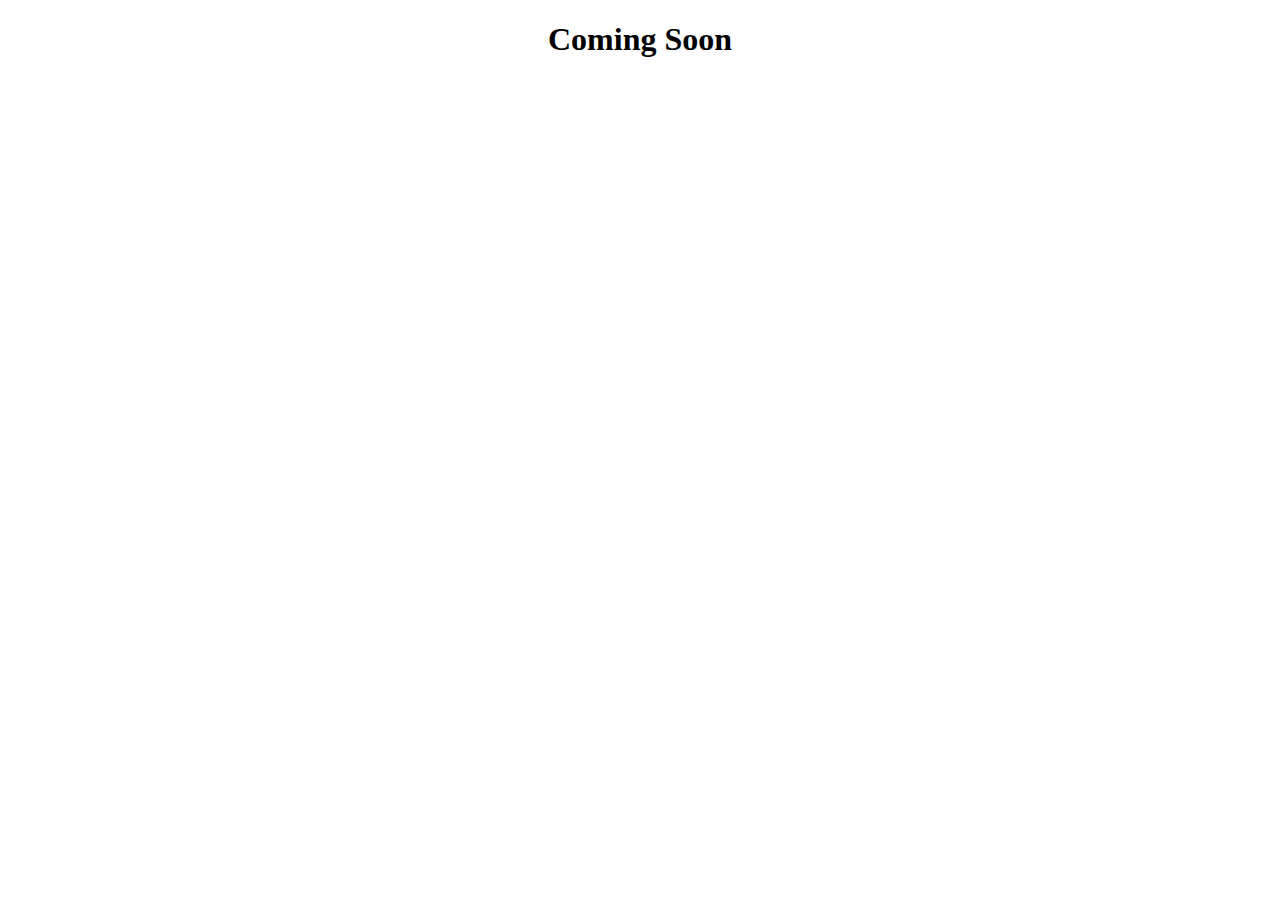
==== portfolio list/portfolio.html @ 10aa8914 "add section portfolio" ====
<!DOCTYPE html>
<html lang="en">
<head>
    <meta charset="UTF-8">
    <meta http-equiv="X-UA-Compatible" content="IE=edge">
    <meta name="viewport" content="width=device-width, initial-scale=1.0">
    <title>My Portfolio</title>
</head>
<body>
    <center>
        <h1>Coming Soon</h1>
    </center>
</body>
</html>
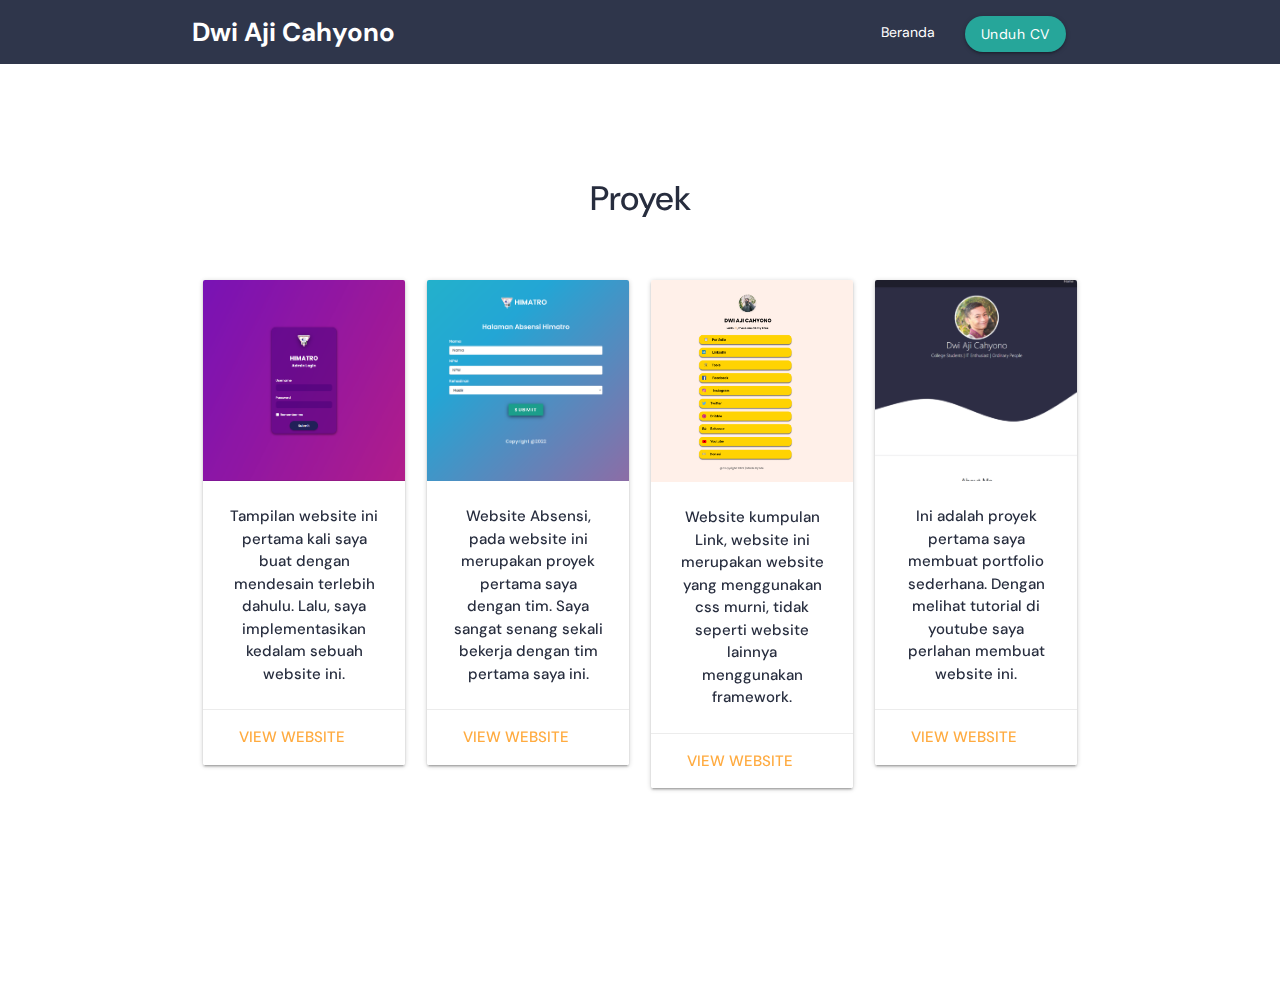
==== commit 193fe669: "memperbarui portfolio.html" ====
--- a/portfolio list/portfolio.html
+++ b/portfolio list/portfolio.html
@@ -1,14 +1,147 @@
 <!DOCTYPE html>
 <html lang="en">
+
 <head>
-    <meta charset="UTF-8">
-    <meta http-equiv="X-UA-Compatible" content="IE=edge">
-    <meta name="viewport" content="width=device-width, initial-scale=1.0">
-    <title>My Portfolio</title>
+  <meta charset="UTF-8">
+  <meta http-equiv="X-UA-Compatible" content="IE=edge">
+  <meta name="viewport" content="width=device-width, initial-scale=1.0">
+  <title>Portfolio</title>
+  <!-- Materialize css plugin -->
+  <!--Import Google Icon Font-->
+  <link href="https://fonts.googleapis.com/icon?family=Material+Icons" rel="stylesheet">
+  <!-- Compiled and minified CSS -->
+  <link rel="stylesheet" href="https://cdnjs.cloudflare.com/ajax/libs/materialize/1.0.0/css/materialize.min.css">
+  <!-- Link CSS -->
+  <link rel="stylesheet" href="../script/style.css">
+  <!-- Impor Font google -->
+  <link rel="preconnect" href="https://fonts.googleapis.com">
+  <link rel="preconnect" href="https://fonts.gstatic.com" crossorigin>
+  <link href="https://fonts.googleapis.com/css2?family=DM+Sans:wght@400;500;700&display=swap" rel="stylesheet">
+  <!-- Animate CSS -->
+  <link
+    rel="stylesheet"
+    href="https://cdnjs.cloudflare.com/ajax/libs/animate.css/4.1.1/animate.min.css"
+  />
+  <!-- Aos  -->
+  <link rel="stylesheet" href="https://unpkg.com/aos@next/dist/aos.css" />
 </head>
+
 <body>
-    <center>
-        <h1>Coming Soon</h1>
+  <!-- expand_less -->
+  <a id="button" class="material-icons exp">expand_less</a>
+  <!-- Navbar -->
+  <section id="Navbar">
+    <div class="navbar-fixed ">
+      <nav class="navbar">
+        <div class="nav-wrapper container">
+          <a href="#Hero" class="brand-logo">Dwi Aji Cahyono</a>
+          <a href="#" data-target="mobile-nav" class="sidenav-trigger"><i class="material-icons">menu</i></a>
+          <div class="brand-logo right">
+            <ul class="hide-on-med-and-down ">
+              <li><a class="navres" href="../index.html">Beranda</a></li>
+              <li><a class="navres waves-effect waves-light btn" href="../src/cv/My Resume_Dwi Aji Cahyono.pdf">Unduh CV</a></li>
+            </ul>
+          </div>
+        </div>
+    </div>
+
+    </nav>
+
+    <ul class="sidenav" id="mobile-nav">
+      <li><a href="../index.html">Beranda</a></li>
+      <li><a class="waves-effect waves-light btn" href="../src/cv/My Resume_Dwi Aji Cahyono.pdf">Unduh CV</a></li>
+    </ul>
+  </section>
+  <!-- End Navbar -->
+   <!-- Proyek -->
+   <section id="Proyek">
+    <center class="container">
+      <h2 class="jproyek" data-aos="zoom-in-up" data-aos-duration="2000">Proyek</h2>
+      <div class="row">
+
+        <!-- Card 1 -->
+        <div class="col s12 m6 l3 kartu" data-aos="zoom-in-up" data-aos-duration="2000">
+          <div class="card kartu">
+            <div class="card-image">
+              <img src="../src/Thumbnail_Project/Thum_2.png">
+            </div>
+            <div class="card-content">
+              <p>Tampilan website ini pertama kali saya buat dengan mendesain terlebih dahulu. Lalu, saya
+                implementasikan kedalam sebuah website ini.</p>
+            </div>
+            <div class="card-action">
+              <a href="https://loginpagehimatro.netlify.app/" target="popup">View Website</a>
+            </div>
+          </div>
+        </div>
+        <!-- End Card 1 -->
+        <!-- Card 2 -->
+        <div class="col s12 m6 l3" data-aos="zoom-in-up" data-aos-duration="2000">
+          <div class="card kartu">
+            <div class="card-image">
+              <img src="../src/Thumbnail_Project/Thum_3.png">
+            </div>
+            <div class="card-content">
+              <p>Website Absensi, pada website ini merupakan proyek pertama saya dengan tim.
+                Saya sangat senang sekali bekerja dengan tim pertama saya ini.
+              </p>
+            </div>
+            <div class="card-action">
+              <a href="https://pageabsensihimatro.netlify.app/" target="popup">View Website</a>
+            </div>
+          </div>
+        </div>
+        <!-- End Card 2 -->
+        <!-- Card 3 -->
+        <div class="col s12 m6 l3 kartu" data-aos="zoom-in-up" data-aos-duration="2000">
+          <div class="card kartu">
+            <div class="card-image">
+              <img src="../src/Thumbnail_Project/Thum_1.png">
+            </div>
+            <div class="card-content">
+              <p>Website kumpulan Link, website ini merupakan website yang menggunakan css murni, tidak seperti website
+                lainnya menggunakan framework.</p>
+            </div>
+            <div class="card-action">
+              <a href="https://dwilink.netlify.app/" target="popup">View Website</a>
+            </div>
+          </div>
+        </div>
+        <!-- End Card 3 -->
+        <!-- Card 4 -->
+        <div class="col s12 m6 l3 " data-aos="zoom-in-up" data-aos-duration="2000">
+          <div class="card kartu">
+            <div class="card-image">
+              <img src="../src/Thumbnail_Project/Thum_4.png">
+            </div>
+            <div class="card-content">
+              <p>Ini adalah proyek pertama saya membuat portfolio sederhana. Dengan melihat tutorial di youtube saya
+                perlahan membuat website ini.
+              </p>
+            </div>
+            <div class="card-action">
+              <a href="https://dwiajicahyono.github.io/" target="popup">View Website</a>
+            </div>
+          </div>
+        </div>
+
+        <!-- End Card  -->
+      </div>
+      <a href="portfolio list/portfolio.html" class="waves-effect waves-light btn-small" data-aos="fade-up" data-aos-duration="2000">View More</a>
+
     </center>
+  </section>
+  <!-- End Proyek -->
+
+  <script src="https://cdnjs.cloudflare.com/ajax/libs/jquery/3.6.0/jquery.min.js" crossorigin="anonymous"
+    referrerpolicy="no-referrer"></script>
+  <!-- Compiled and minified JavaScript -->
+  <script src="https://cdnjs.cloudflare.com/ajax/libs/materialize/1.0.0/js/materialize.min.js"></script>
+  <script src="../script/script.js"></script>
+  <script src="https://unpkg.com/aos@next/dist/aos.js"></script>
+  <script>
+    AOS.init();
+  </script>
 </body>
+
 </html>--- a/script/style.css
+++ b/script/style.css
@@ -0,0 +1,364 @@
+/* Scroll on top */
+#button {
+    display: inline-block;
+    background-color: #00BAC7;
+    width: 50px;
+    height: 50px;
+    padding-top: 10px;
+    text-align: center;
+    border-radius: 10px;
+    position: fixed;
+    bottom: 30px;
+    right: 30px;
+    transition: background-color .3s, 
+      opacity .5s, visibility .5s;
+    opacity: 0;
+    visibility: hidden;
+    z-index: 1000;
+  }
+  .exp{
+      color:#ffffff;
+  }
+  
+  /* #button::after {
+    font-weight: normal;
+    font-style: normal;
+    font-size: 2em;
+    line-height: 50px;
+    color: #fff;
+  } */
+  #button:hover {
+    cursor: pointer;
+    background-color: #0ddceb;
+  }
+  #button:active {
+    background-color: #0ddceb;
+  }
+  #button.show {
+    opacity: 1;
+    visibility: visible;
+  }
+/* Navbar */
+.btn{
+    border-radius: 100px;
+    text-transform: none;
+    display: inline-flex;
+}
+.brand-logo{
+    font-family: 'DM Sans', sans-serif;
+    font-weight: 700;
+}
+li{
+ font-family: 'DM Sans', sans-serif;
+ font-weight: 400;
+}
+.navbar{
+    background-color: #2F364B;
+    box-shadow: none;
+    
+}
+
+/* Hero */
+#Hero{
+    background-color: #2F364B;
+    color: #ffff;
+    font-family: 'DM Sans', sans-serif;
+ font-weight: 400;
+ padding-top: 20px;
+}
+.jweb{
+    font-size: 40px;
+    font-weight: 500;
+}
+.dweb{
+    color: rgba(255, 255, 255, 0.8);
+    text-align: justify;
+}
+.t2{
+    float: left !important;
+    margin-top: 10rem;
+    text-align: left;
+    padding-left: 0px !important;
+}
+.t1{
+    float:right !important;
+    margin-top: 5rem;
+    width: 280px;
+}
+
+.about{
+    margin-top: 50px;
+    background: #00BAC7;
+box-shadow: 0px 15px 30px rgba(0, 186, 199, 0.33);
+border-radius: 100px;
+    
+}
+.panah{
+
+    padding-left: 10px;
+    margin-top: 0px;
+    margin-bottom: 0px;
+}
+
+.sosmedJudul{
+padding-top: 108px;
+color: rgba(255, 255, 255, 0.4);
+display: flex;
+}
+.sosmed{
+    width: 30px;
+height: 2px;
+background: rgba(255, 255, 255, 0.4);
+margin-right: 20px;
+margin-top: 25px ;
+}
+
+.sosmedIcon, .sosgbr{
+    margin-right: 15px;
+    float: left;
+    margin-bottom: 69px;
+}
+
+/* About Me Section */
+.ame{
+padding-top: 100px;
+font-family: 'DM Sans';
+font-style: normal;
+font-weight: 500;
+font-size: 34px;
+line-height: 44px;
+color: #272D3E;
+}
+
+.kame{
+margin-top: 22px;
+font-family: 'DM Sans';
+font-style: normal;
+font-weight: 500;
+font-size: 20px;
+line-height: 44px;
+text-align: center;
+color: #272D3E;
+
+}
+
+.lame{
+    width: 172px;
+    height: 0px;
+    border: 5px solid #000000;  
+    margin-top: 97PX;
+    margin-bottom: 260px; 
+
+}
+/* SKill */
+#Skill{
+    background-color: #5800C7;
+    color: #ffff;
+    font-family: 'DM Sans';
+    font-weight: 500;
+   
+
+}
+.jskill{
+    padding-top: 100px;
+    font-family: 'DM Sans';
+    font-style: normal;
+    font-weight: 500;
+    font-size: 34px;
+    
+}
+.sicon{
+    width: 100px;
+    margin-top: 64px;
+    display: flex;
+    padding-bottom: 24px;
+}
+.spn{
+    margin-bottom: 100px;
+}
+/* Proyek */
+#Proyek{
+    color: #272D3E;
+    font-family: 'DM Sans';
+    font-weight: 500;
+    margin-bottom: 150px;
+}
+.jproyek{
+    padding-top: 80px;
+    padding-bottom: 34px;
+    font-family: 'DM Sans';
+    font-style: normal;
+    font-weight: 500;
+    font-size: 34px;
+}
+#Kontak{
+    background-color: #272D3E;
+    color: #ffff;
+    font-family: 'DM Sans';
+    font-style: normal;
+    
+}
+.jkontak{
+    font-weight: 500;
+    font-size: 44px;
+    padding-top: 200px;
+
+}
+.skontak{
+    margin-top: 300px;
+    font-weight: 500;
+    font-size: 32px;
+}
+.garis{
+        width: 90px;
+        height: 0px;
+        border: 5px solid #ffff;  
+        margin-top: 5PX;
+    
+    
+}
+.ket{
+    margin-top: 45px;
+    color: rgba(255, 255, 255, 0.6);
+}
+.ketbwh{
+    display: block;
+    padding-bottom: 45px;
+    margin:0px;
+}
+
+/* Footer */
+.gkontak{
+    display: flex;
+}
+.ekontak {
+    padding-left: 15px;
+}
+.lemail{
+    padding-bottom: 120px;
+}
+.footer-copyright{
+    margin-top: 100px;
+    font-family: 'DM Sans';
+    color: rgba(255, 255, 255, 0.6);
+}
+/* mengecilkan logo dan responsif lainnya */
+
+ @media only screen and (max-width: 1400px) {
+     .jweb{
+         font-size: 30px;
+     }
+    .brand-logo{
+        font-size: 26px !important;
+    }
+
+    a.navres{
+        font-size: 14px !important;
+    }
+    /* .ame{
+        font-size: 22px;
+    } */
+    .kame{
+        margin-top: 50px;
+        font-size: 16px;
+    }
+    .lame{
+        margin-bottom: 100px !important;
+    }
+
+    .t1{
+        margin-top: 5rem !important;
+        width: 230px;
+    }
+
+ } 
+
+ @media only screen and (max-width: 1200px) {
+    .brand-logo{
+        font-size: 24px !important;
+    }
+
+    a.navres{
+        font-size: 13px !important;
+    }
+
+ } 
+
+ @media only screen and (max-width: 1100px) {
+    .brand-logo{
+        font-size: 18px !important;
+    }
+
+    a.navres{
+        font-size: 11px !important;
+    }
+
+ } 
+
+ @media only screen and (max-width: 992px) {
+    .brand-logo{
+        font-size: 22px !important;
+    }
+    .brand-logo,ul{
+        padding: auto;
+    }
+    .t2{
+       text-align: justify;
+       padding-left: 0px !important;
+       margin-top: 10rem;
+   }
+
+   .t1{
+       text-align: center;
+       margin-top: 10rem;
+   }
+   .skontak{
+    margin-top: 200px;
+    margin-bottom: 50px;
+    font-weight: 500;
+    font-size: 22px;
+}
+.jkontak{
+padding-top: 30px;
+}
+
+}
+
+@media only screen and (max-width: 600px) {
+    .jweb{
+        font-size: 28px;
+    }
+    .t2{
+        margin-top: 50px;
+    }
+    .t1{
+        float: left !important; 
+        margin-top: 10px !important;
+        width: 200px;
+    }
+    .skontak{
+        margin-top: 0px;
+        margin-bottom: 0px;
+        font-weight: 500;
+        font-size: 22px;
+        
+    }
+    .sosmedJudul{
+        padding-top: 50px !important;
+    }
+}
+
+@media only screen and (max-width: 379px) {
+    
+    .brand-logo{
+        font-size: 14px !important;
+    }
+    
+}
+
+@media only screen and (max-width: 241px) {
+    .brand-logo{
+        visibility: hidden;
+    }
+
+}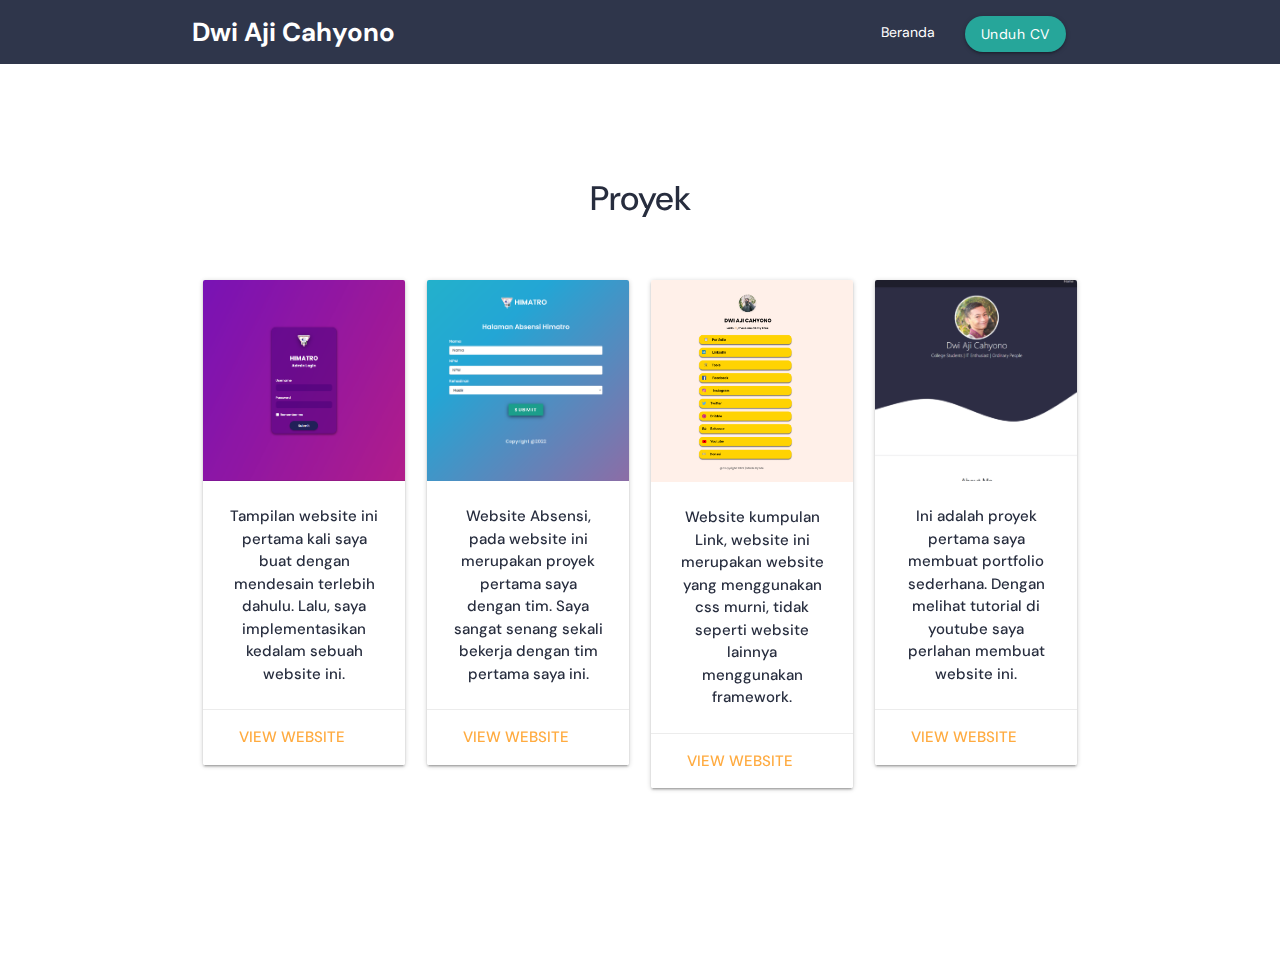
==== commit c627d378: "memperbarui portfolio.html" ====
--- a/portfolio list/portfolio.html
+++ b/portfolio list/portfolio.html
@@ -126,8 +126,6 @@
         </div>
 
         <!-- End Card  -->
-      </div>
-      <a href="portfolio list/portfolio.html" class="waves-effect waves-light btn-small" data-aos="fade-up" data-aos-duration="2000">View More</a>
 
     </center>
   </section>
